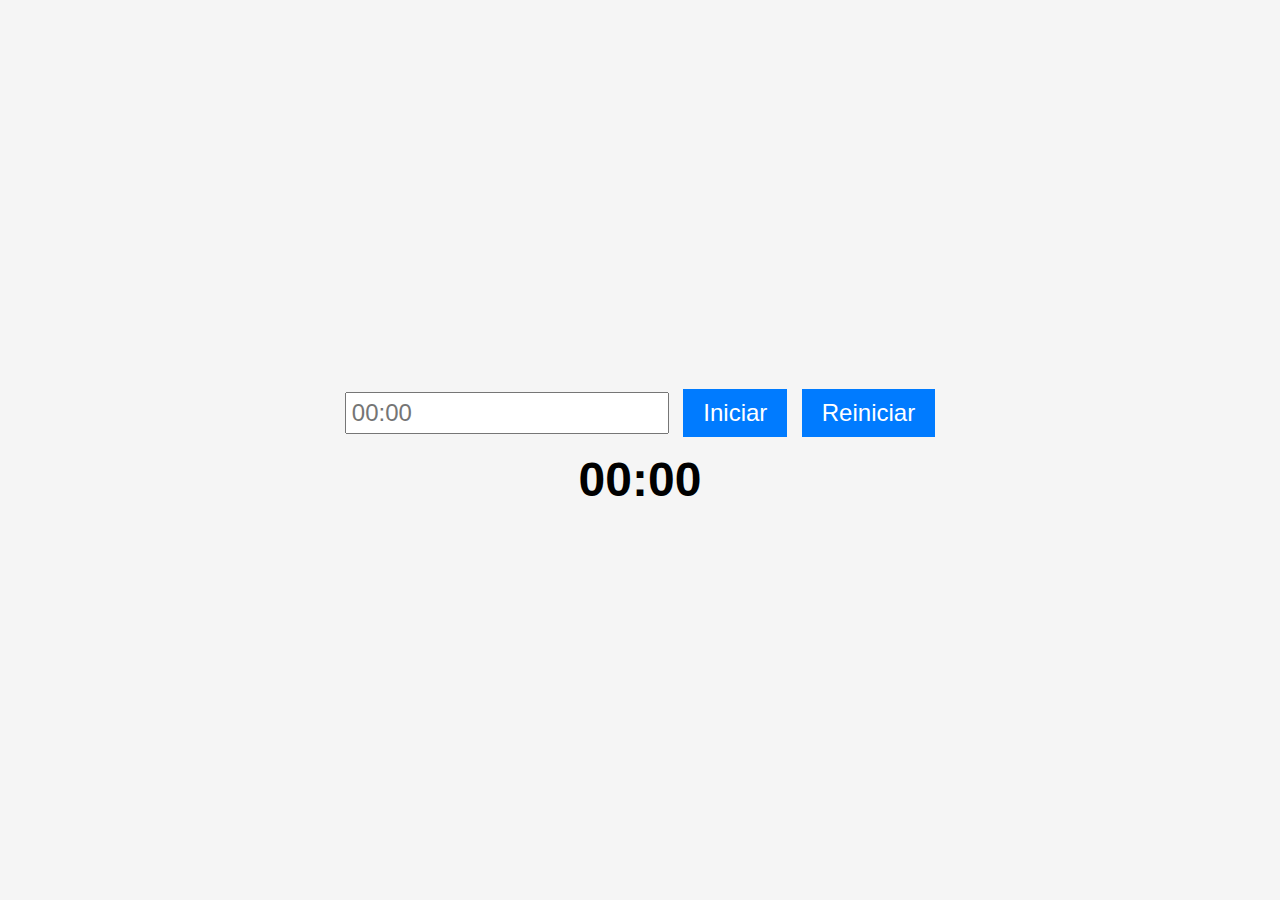
==== contador/index.html @ 114a75ad "contador" ====
<!DOCTYPE html>
<html lang="pt-br">
<head>
  <meta charset="UTF-8">
  <meta name="viewport" content="width=device-width, initial-scale=1.0">
  <title>Contador regressivo</title>
  <link rel="stylesheet" href="style.css">
</head>
<body>
    <div class="container">
      <input id="timeInput" type="text" placeholder="00:00" />
      <button id="startBtn">Iniciar</button>
      <button id="stopBtn" style="display: none;">Parar</button>
      <button id="resetBtn">Reiniciar</button>
      <h1 id="countdown">00:00</h1>
    </div>
 <script src="script.js"></script>
</body>
</html>
---- contador/style.css ----
body {
    font-family: Arial, sans-serif;
    display: flex;
    justify-content: center;
    align-items: center;
    height: 100vh;
    margin: 0;
    background-color: #f5f5f5;
  }
  .container {
    text-align: center;
  }
  input {
    font-size: 1.5rem;
    padding: 5px;
    margin: 5px;
  }
  button {
    font-size: 1.5rem;
    padding: 10px 20px;
    margin: 5px;
    background-color: #007bff;
    color: white;
    border: none;
    cursor: pointer;
  }
  button:hover {
    background-color: #0056b3;
  }
  h1 {
    font-size: 3rem;
    margin: 10px;
  }
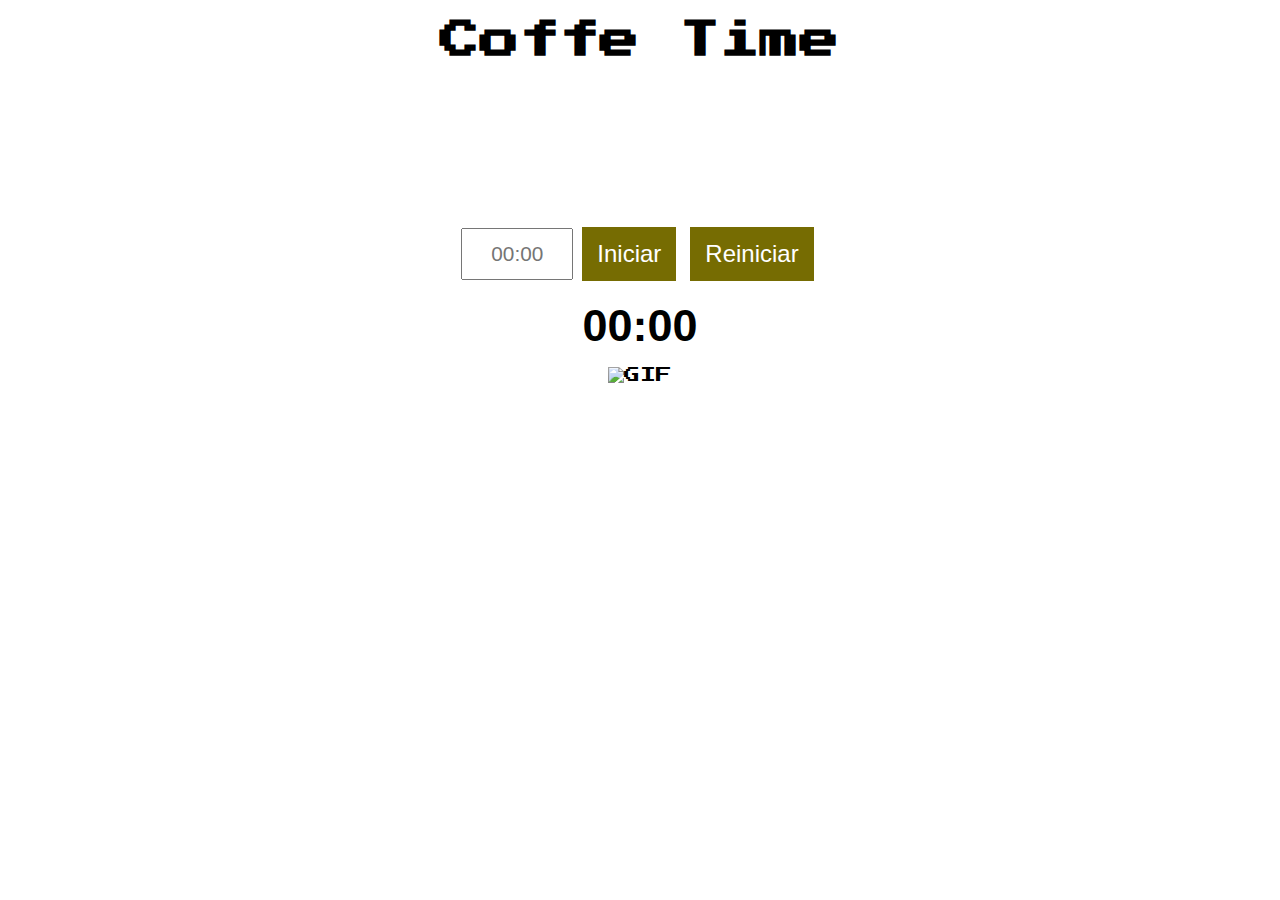
==== commit 13fef6c1: "Add files via upload" ====
--- a/contador/index.html
+++ b/contador/index.html
@@ -5,14 +5,26 @@
   <meta name="viewport" content="width=device-width, initial-scale=1.0">
   <title>Contador regressivo</title>
   <link rel="stylesheet" href="style.css">
+  <style>
+    @import url('https://fonts.googleapis.com/css2?family=Press+Start+2P&display=swap');
+    </style>
 </head>
 <body>
+    <header>
+    <h1>Coffe Time</h1>
+    </header>
     <div class="container">
-      <input id="timeInput" type="text" placeholder="00:00" />
-      <button id="startBtn">Iniciar</button>
-      <button id="stopBtn" style="display: none;">Parar</button>
-      <button id="resetBtn">Reiniciar</button>
-      <h1 id="countdown">00:00</h1>
+        <div class="countdown-wrapper">
+          <div class="controls">
+            <input id="timeInput" type="text" placeholder="00:00" />
+            <button id="startBtn">Iniciar</button>
+            <button id="stopBtn" style="display: none;">Parar</button>
+            <button id="resetBtn">Reiniciar</button>
+          </div>
+          <h1 id="countdown" class="countdown-display">00:00</h1>
+        </div>
+      <img src="https://i.pinimg.com/originals/03/81/7c/03817c5efae5e84326a5dadd588d2262.gif" alt="GIF">
+      <iframe class="spotify" src="https://open.spotify.com/embed/playlist/10M75TUt3X1qbBhpuEw6el" frameborder="0" allowtransparency="true" allow="encrypted-media"></iframe>
     </div>
  <script src="script.js"></script>
 </body>
--- a/contador/style.css
+++ b/contador/style.css
@@ -1,33 +1,88 @@
 body {
-    font-family: Arial, sans-serif;
+    font-family: 'Press Start 2P', cursive;
     display: flex;
     justify-content: center;
     align-items: center;
     height: 100vh;
     margin: 0;
-    background-color: #f5f5f5;
+    background-color: #ffffff;
+    overflow: hidden;
+    position: relative;
+  }
+  header {
+    position: absolute;
+    top: 0;
+    left: 0;
+    right: 0;
+    text-align: center;
+    padding: 20px;
+    background-color: white;
+  }
+  header h1 {
+    font-size: 40px;
+    margin: 0;
   }
   .container {
+    margin-left: 0px;
+    margin-top: 90px;
     text-align: center;
+    display: flex;
+    flex-direction: column;
+    align-items: center;
+    font-family: 'Press Start 2P', cursive;
+  }
+  .countdown-wrapper {
+    display: flex;
+    align-items: center;
+  }
+  .countdown-wrapper {
+    display: flex;
+    flex-direction: column;
+    align-items: center;
+  }
+  .controls {
+    display: flex;
   }
   input {
-    font-size: 1.5rem;
-    padding: 5px;
+    font-size: 1.3rem;
+    padding: 4px;
     margin: 5px;
+    height: 40px;
+    width: 100px;
+    text-align: center;
+    
   }
   button {
     font-size: 1.5rem;
-    padding: 10px 20px;
-    margin: 5px;
-    background-color: #007bff;
+    padding: 10px 15px;
+    margin: 4px;
+    background-color: #766c02;
     color: white;
     border: none;
     cursor: pointer;
+    margin-right: 10px;
   }
   button:hover {
-    background-color: #0056b3;
+    background-color: #a79906;
   }
-  h1 {
-    font-size: 3rem;
-    margin: 10px;
+  h1.countdown-display {
+    font-size: 45px;
+    margin: 15px;
+    font-family: Arial, sans-serif;
+  }
+  img {
+    max-width: 800px;
+    height: 350px;
+    margin: 0px;
+    z-index: -1px;
+    display: flex;
+    
+  }
+  iframe.spotify {
+    margin-top: -30px;
+    width: 300px;
+    height: 80px;
+    border: none;
+    background-color: white;
+    z-index: 1;
   }